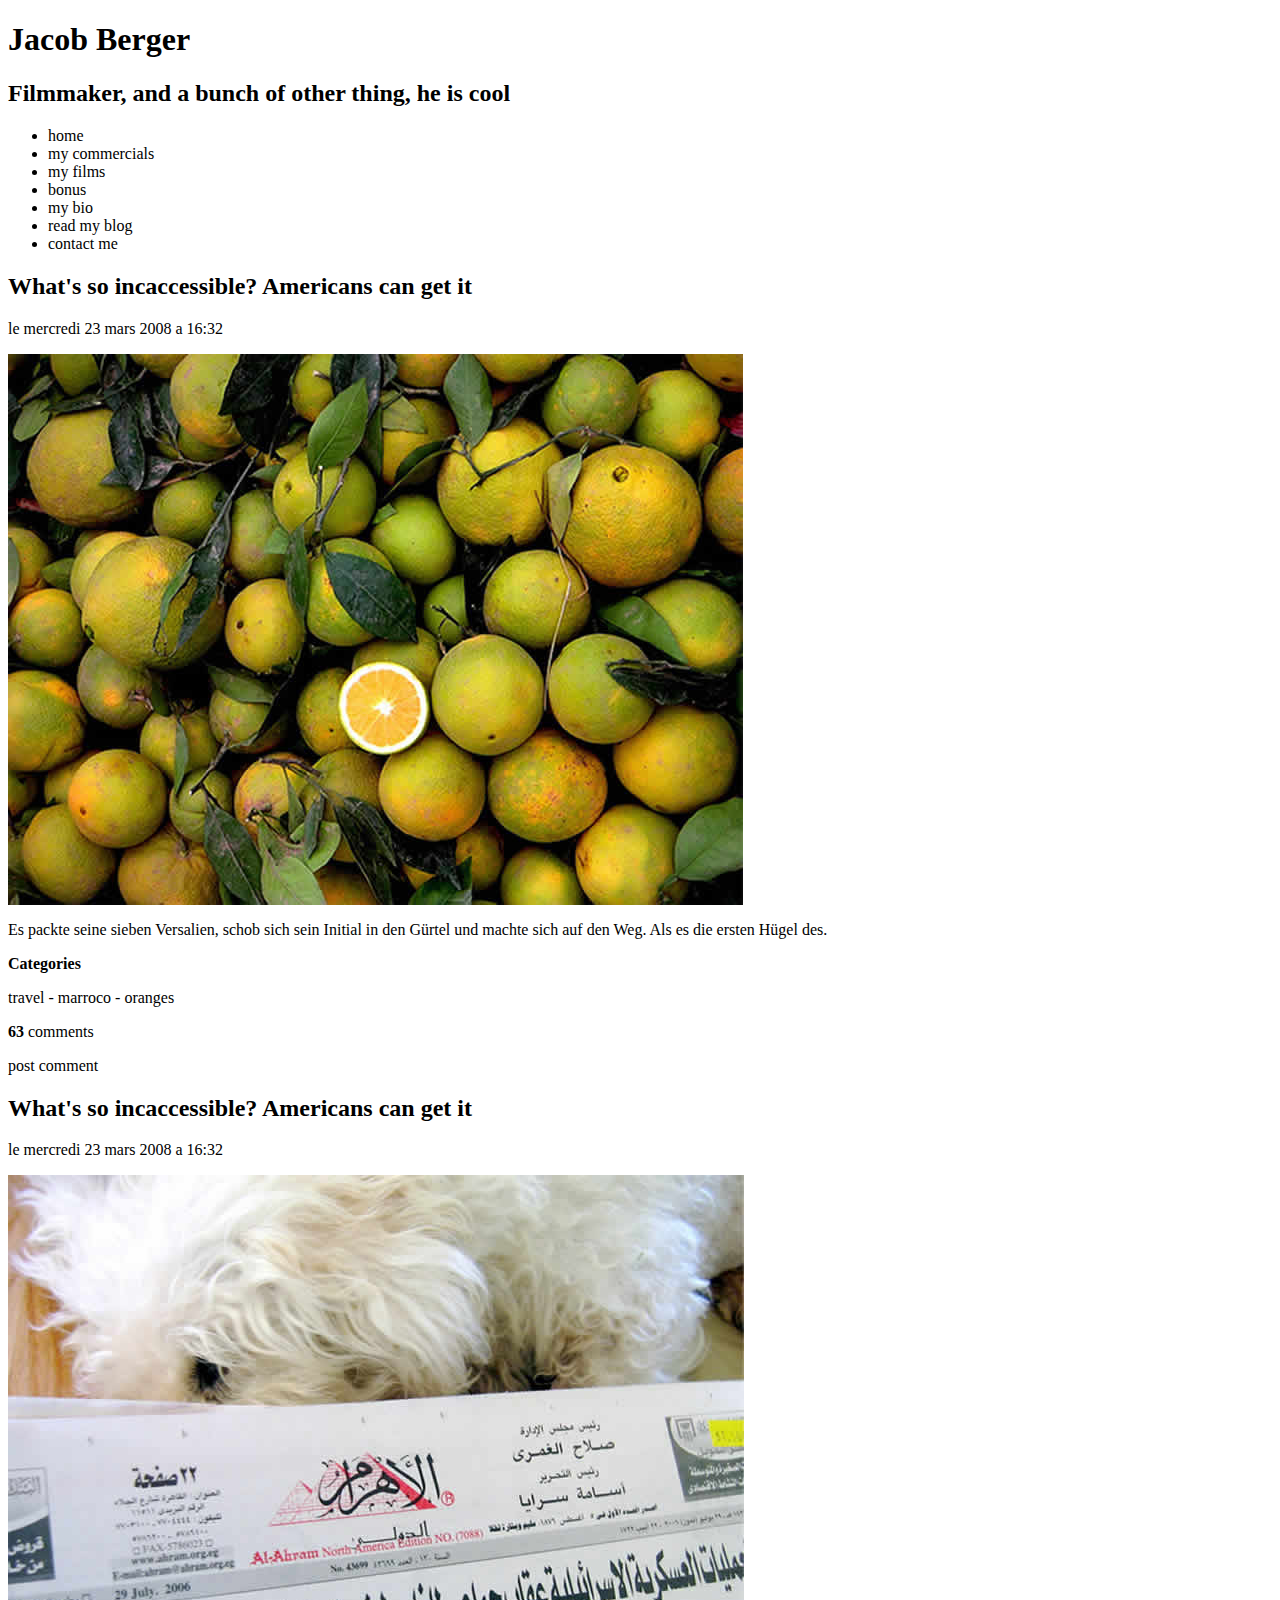
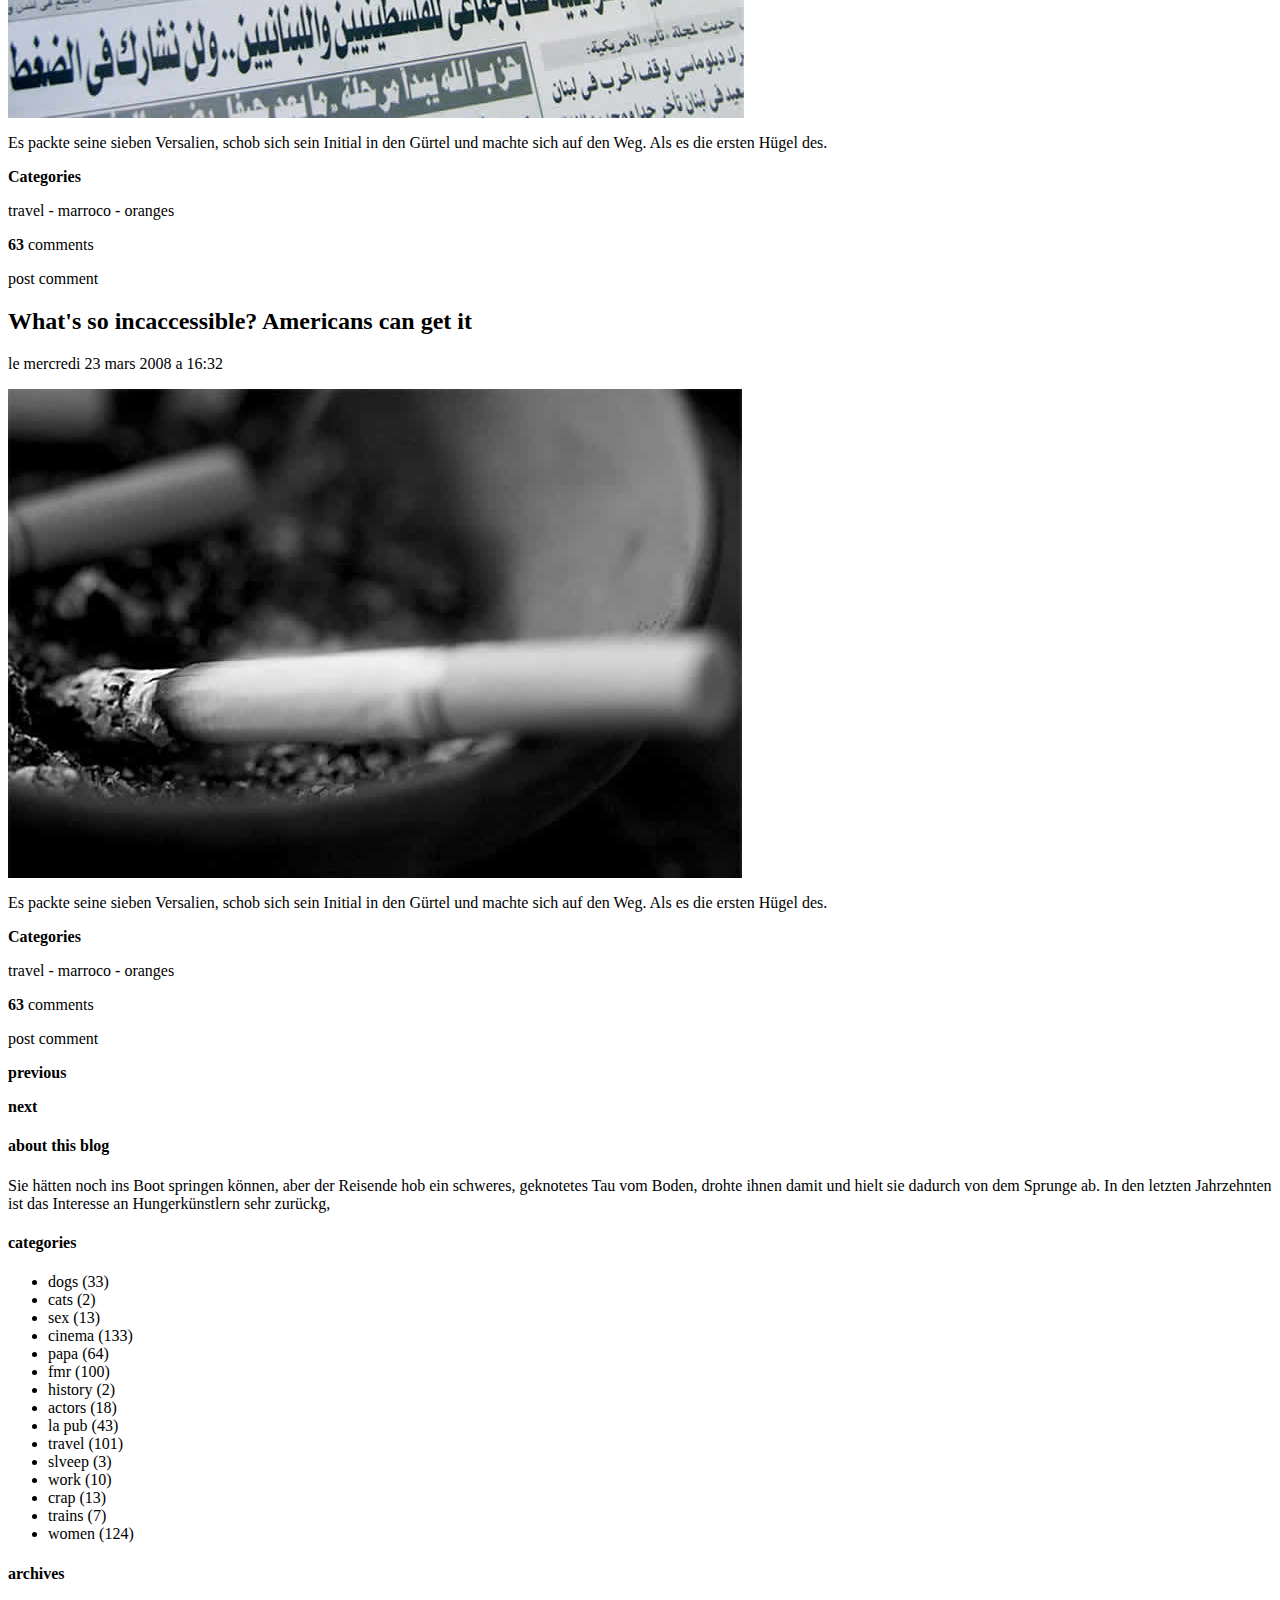
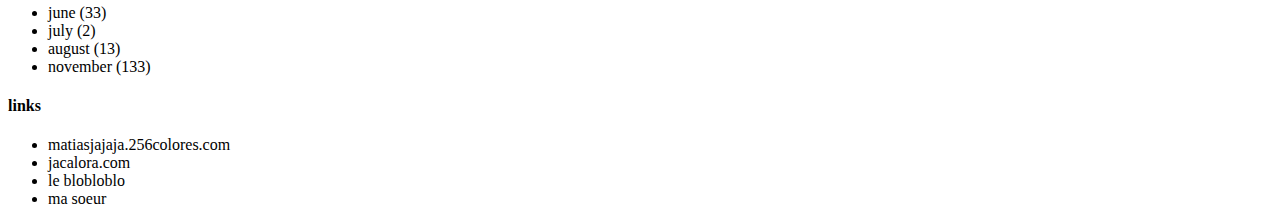
==== blog/index.html @ 0d585bee "pagina de inicio de un blog. wireframe html" ====
<!DOCTYPE html PUBLIC "-//W3C//DTD HTML 4.01 Transitional//EN"
   "http://www.w3.org/TR/html4/loose.dtd">

<html lang="en">
<head>
	<meta http-equiv="Content-Type" content="text/html; charset=utf-8">
	<title>Jacob berger, filmmaker, this is my blog</title>
	<meta name="author" content="matiasjajaja">
	<!-- Date: 2008-08-27 -->
</head>
<body>
	<!-- comienza cabezote -->
	<div id="head">
		<h1>Jacob Berger</h1>
		<h2>Filmmaker, and a bunch of other thing, he is cool</h2>
		<div id="mainMenu">
			<ul>
				<li>home</li>
				<li>my commercials</li>
				<li>my films</li>
				<li>bonus</li>
				<li>my bio</li>
				<li class="menuOn">read my blog</li>
				<li>contact me</li>
				</ul>
		</div>
		
	</div>
	<!-- termina cabazote -->
	
	
	
	<!-- comienza contenido. a dos columnas -->
	<div id="content">
		
		
		
		
		
		
		
		
		
		
		
		
		
		<!-- comienza columna izquierda -->
		<div id="leftCol">
			
			
			<!-- comienza un  post -->
			<div class="post">
				<h2>What's so incaccessible? Americans can get it</h2>
				<p class="date">le mercredi 23 mars 2008 a 16:32</p>
				<img src="images/image-post-1.jpg" alt="description of the image">
				<p class="postLead">Es packte seine sieben Versalien, schob sich sein Initial in den Gürtel und machte sich auf den Weg. Als es die ersten Hügel des.</p>
				<span class="divider"></span>
				<div class="postCategories">
					<p class="postCatergoriesTitle"><strong>Categories</strong></p>
					<p class="whatCategories">travel - marroco - oranges</p>
					</div>
					<div class="numberOfComments">
						<p class="howManyComments"><strong>63</strong> comments</p>
						<p class="postComment">post comment</p>
						</div>
						<div class="clear"></div>
			</div>
			<!-- termina un post -->
			
			<!-- comienza un  post -->
			<div class="post">
				<h2>What's so incaccessible? Americans can get it</h2>
				<p class="date">le mercredi 23 mars 2008 a 16:32</p>
				<img src="images/image-post-2.jpg" alt="description of the image">
				<p class="postLead">Es packte seine sieben Versalien, schob sich sein Initial in den Gürtel und machte sich auf den Weg. Als es die ersten Hügel des.</p>
				<span class="divider"></span>
				<div class="postCategories">
					<p class="postCatergoriesTitle"><strong>Categories</strong></p>
					<p class="whatCategories">travel - marroco - oranges</p>
					</div>
					<div class="numberOfComments">
						<p class="howManyComments"><strong>63</strong> comments</p>
						<p class="postComment">post comment</p>
						</div>
						<div class="clear"></div>
			</div>
			<!-- termina un post -->
			
			<!-- comienza un  post -->
			<div class="post">
				<h2>What's so incaccessible? Americans can get it</h2>
				<p class="date">le mercredi 23 mars 2008 a 16:32</p>
				<img src="images/image-post-3.jpg" alt="description of the image">
				<p class="postLead">Es packte seine sieben Versalien, schob sich sein Initial in den Gürtel und machte sich auf den Weg. Als es die ersten Hügel des.</p>
				<span class="divider"></span>
				<div class="postCategories">
					<p class="postCatergoriesTitle"><strong>Categories</strong></p>
					<p class="whatCategories">travel - marroco - oranges</p>
					</div>
					<div class="numberOfComments">
						<p class="howManyComments"><strong>63</strong> comments</p>
						<p class="postComment">post comment</p>
						</div>
						<div class="clear"></div>
			</div>
			<!-- termina un post -->
			
			<!-- comienza modulo navegacion lineal post de post (paginacion) -->
				<p class="olderPost"><strong>previous</strong></p>
				<p class="newerPost"><strong>next</strong></p>
			<!-- termina modulo navegacion lineal post de post (paginacion) -->
			
		</div>
		<!-- termina columna izquierda -->
		
		
		
		
		
		<!-- comienza columna derecha -->
		<div id="rightCol">
			<div class="rightContainer">
				<h4>about this blog</h4>
				<p>Sie hätten noch ins Boot springen können, aber der Reisende hob ein schweres, geknotetes Tau vom Boden, drohte ihnen damit und hielt sie dadurch von dem Sprunge ab. In den letzten Jahrzehnten ist das Interesse an Hungerkünstlern sehr zurückg,</p>
				</div>
				<div class="rightContainer">
					<h4>categories</h4>
					<ul>
						<li>dogs (33)</li>
						<li>cats (2)</li>
						<li>sex (13)</li>
						<li>cinema (133)</li>
						<li>papa (64)</li>
					   <li>fmr (100)</li>
					   <li>history (2)</li>
					   <li>actors (18)</li>
					   <li>la pub (43)</li>
					   <li>travel (101)</li>
					   <li>slveep (3)</li>
					   <li>work (10)</li>
					   <li>crap (13)</li>
					   <li>trains (7)</li>
					   <li>women (124)</li>
						</ul>
						</div>
						
						<div class="rightContainer">
							<h4>archives</h4>
							<ul>
								<li>june (33)</li>
								<li>july (2)</li>
								<li>august (13)</li>
								<li>november (133)</li>
								</ul>
							</div>
							
							<div class="rightContainer">
								<h4>links</h4>
								<ul>
									<li>matiasjajaja.256colores.com</li>
									<li>jacalora.com</li>
									<li>le blobloblo</li>
									<li>ma soeur</li>
								</div>
							
							
						
						
			
		</div>
		<!-- termina columna derecha -->
		
		
		
		
		
		
		
		
		
		
	</div>
	<!-- termina contenido -->
	<div id="foot">
		
	</div>

</body>
</html>
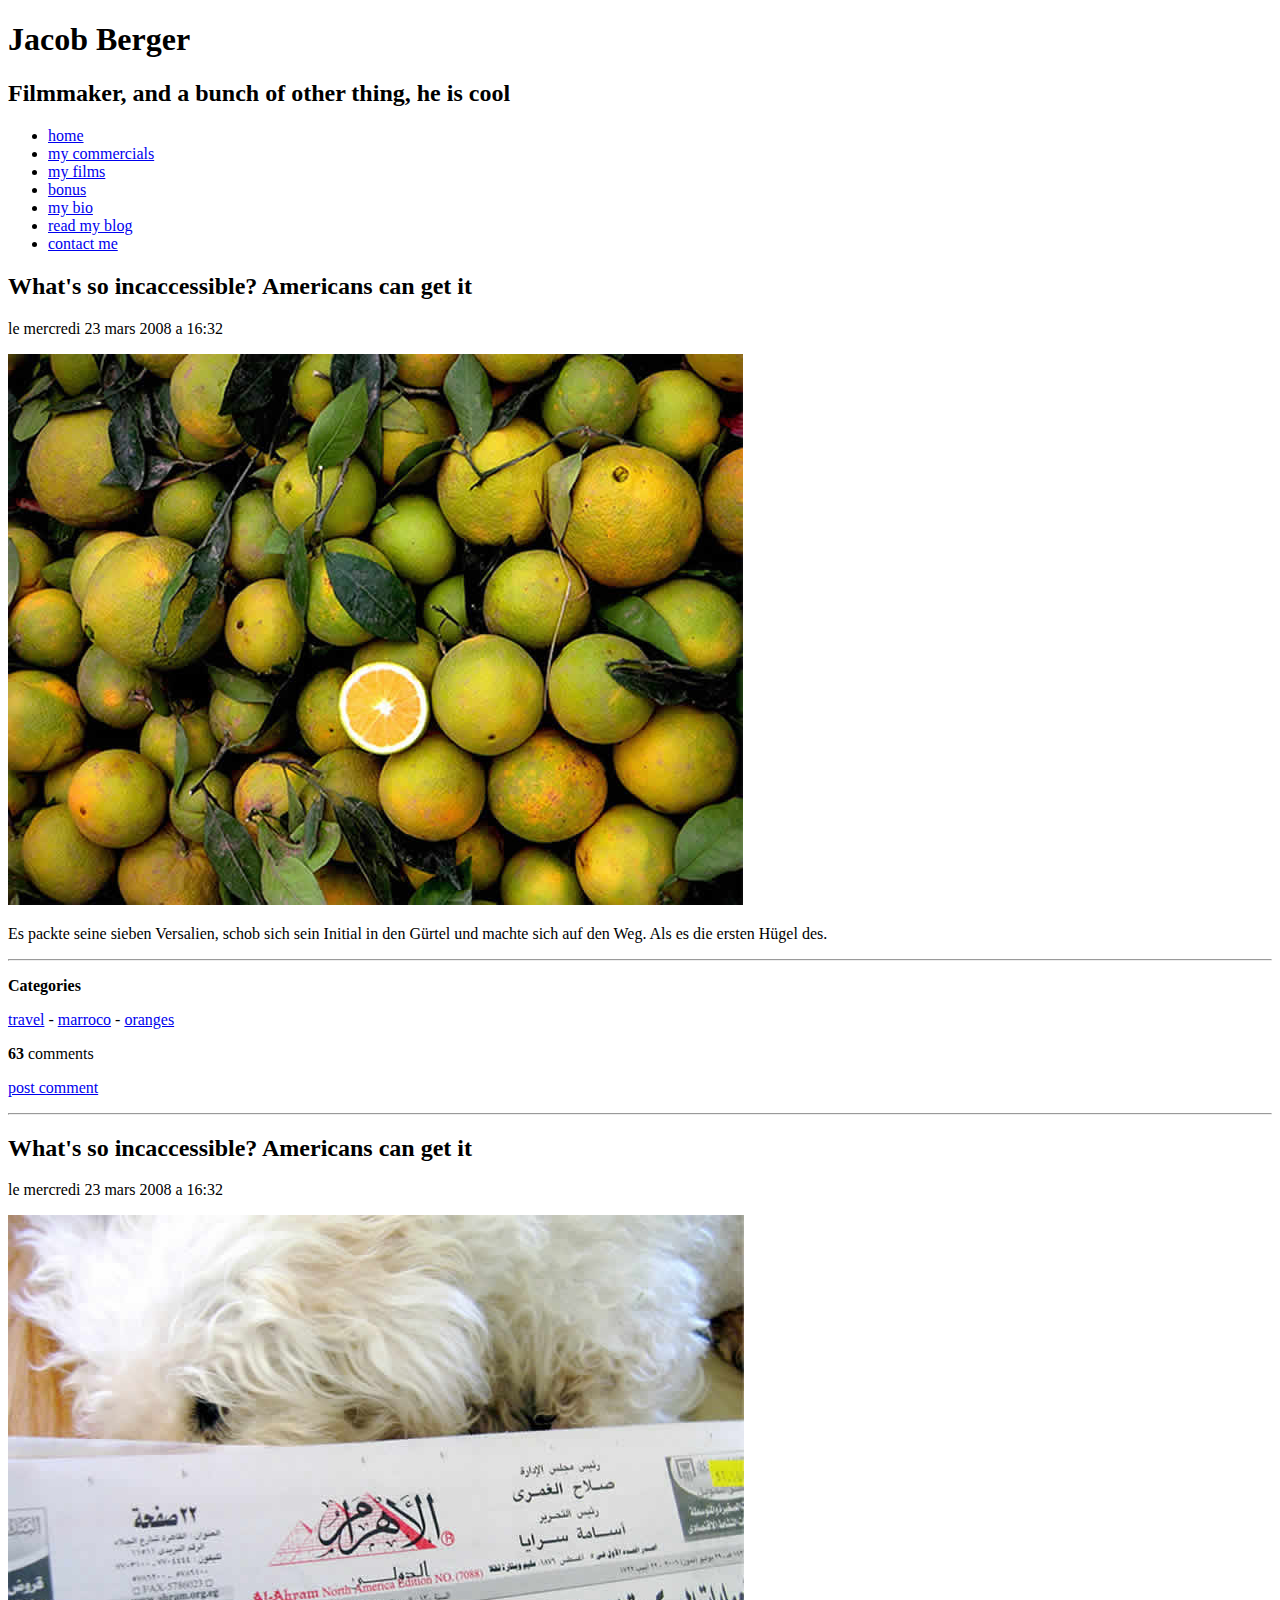
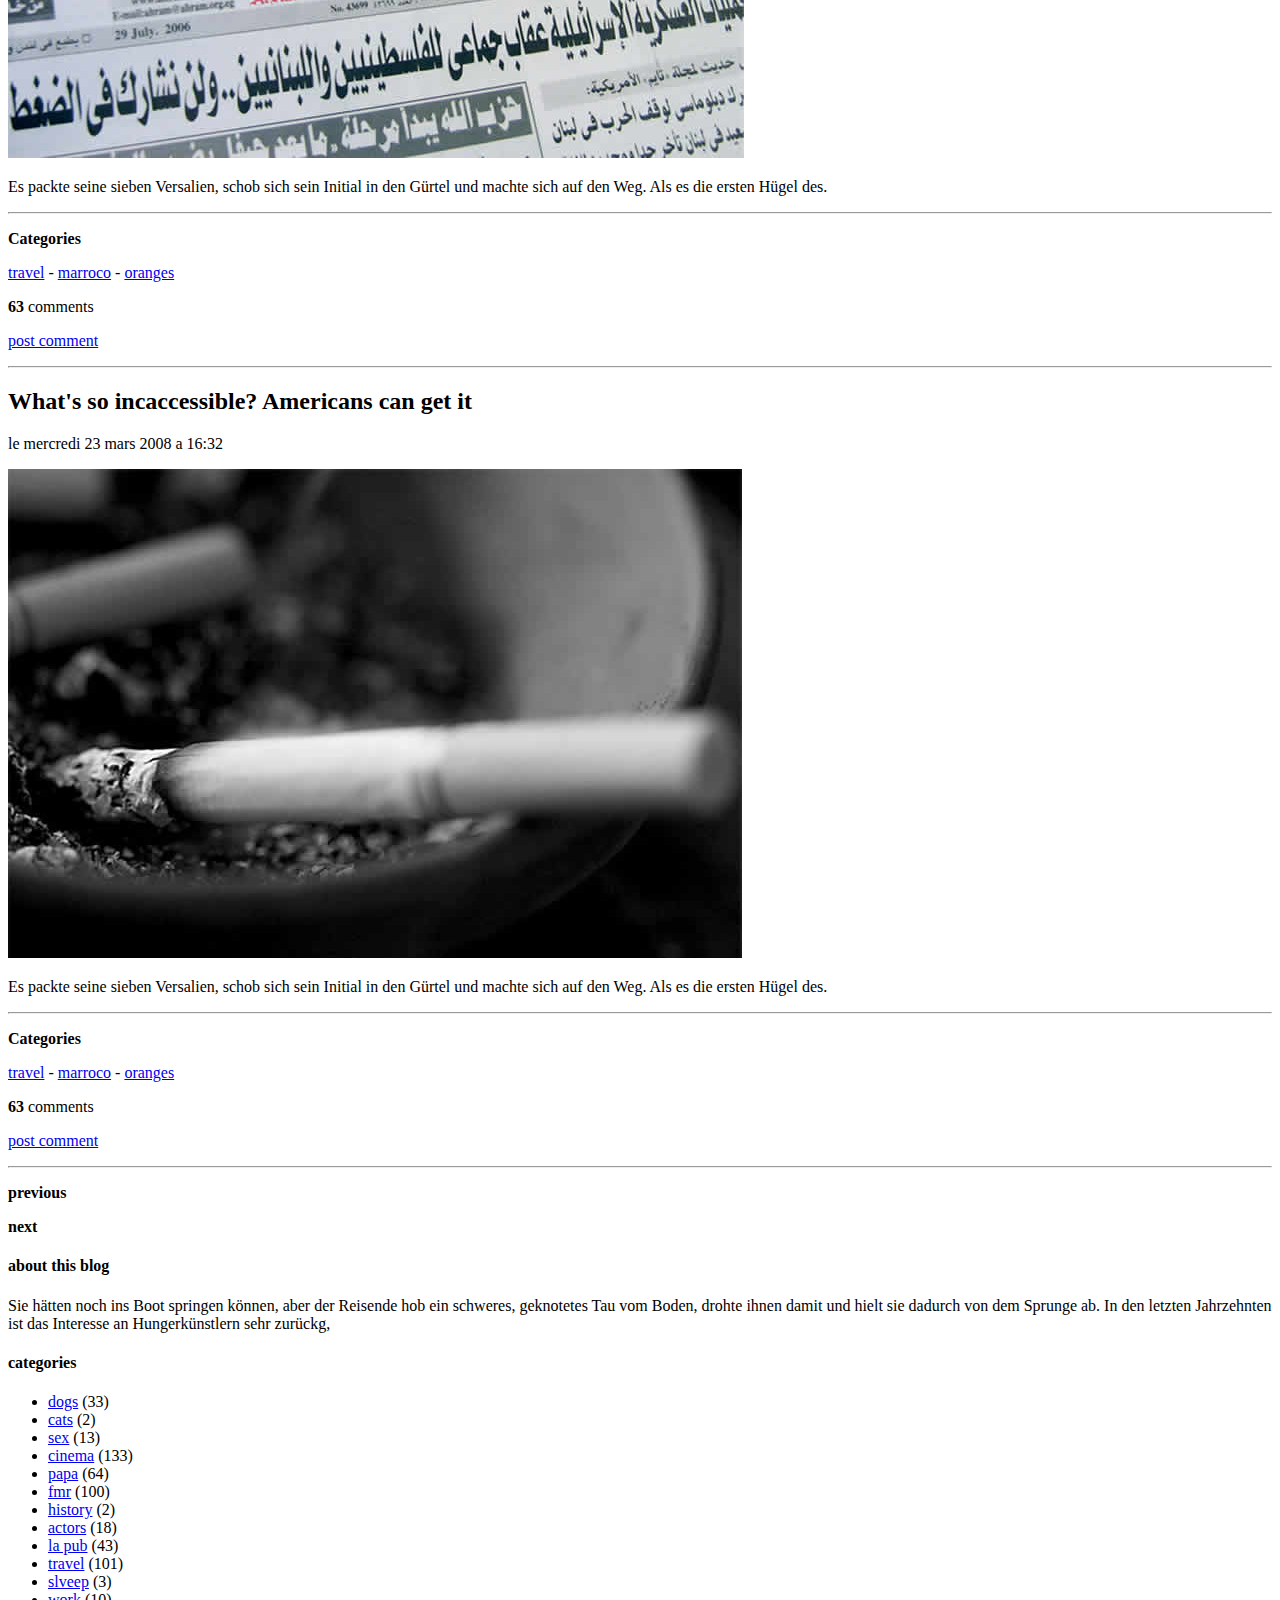
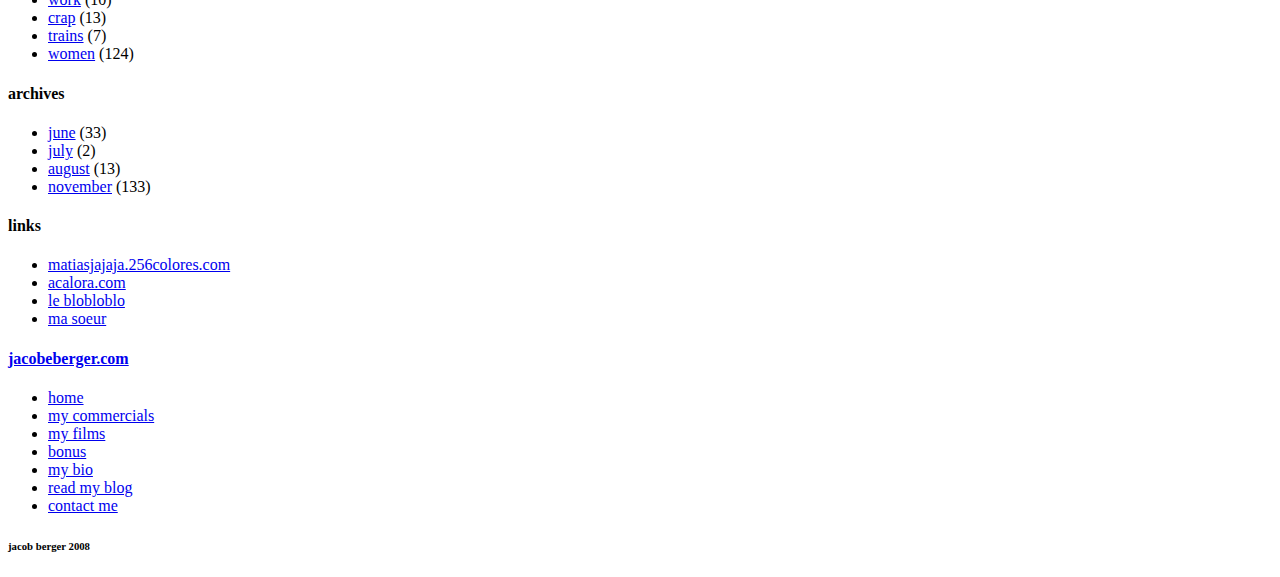
==== commit 2fe09cc7: "estructura completa para un la seccion de blogs, un post que muestra el pagina de inicio del blog y " ====
--- a/blog/index.html
+++ b/blog/index.html
@@ -1,190 +1,270 @@
-<!DOCTYPE html PUBLIC "-//W3C//DTD HTML 4.01 Transitional//EN"
-   "http://www.w3.org/TR/html4/loose.dtd">
-
+<!DOCTYPE html PUBLIC "-//W3C//DTD HTML 4.01//EN"
+"http://www.w3.org/TR/html4/strict.dtd">
 <html lang="en">
-<head>
-	<meta http-equiv="Content-Type" content="text/html; charset=utf-8">
-	<title>Jacob berger, filmmaker, this is my blog</title>
-	<meta name="author" content="matiasjajaja">
-	<!-- Date: 2008-08-27 -->
-</head>
-<body>
-	<!-- comienza cabezote -->
-	<div id="head">
-		<h1>Jacob Berger</h1>
-		<h2>Filmmaker, and a bunch of other thing, he is cool</h2>
-		<div id="mainMenu">
-			<ul>
-				<li>home</li>
-				<li>my commercials</li>
-				<li>my films</li>
-				<li>bonus</li>
-				<li>my bio</li>
-				<li class="menuOn">read my blog</li>
-				<li>contact me</li>
+	<head>
+		<meta http-equiv="Content-Type" content="text/html; charset=utf-8">
+		<title>
+			Jacob berger, filmmaker, this is my blog
+		</title>
+		<meta name="author" content="matiasjajaja"><!-- Date: 2008-08-27 -->
+	</head>
+	<body>
+		<!-- comienza cabezote -->
+		<div id="head">
+			<h1>
+				Jacob Berger
+			</h1>
+			<h2>
+				Filmmaker, and a bunch of other thing, he is cool
+			</h2>
+			<div id="mainMenu">
+				<ul>
+					<li><a href="http://some-site.com/">home</a>
+					</li>
+					<li><a href="http://some-site.com/">my commercials</a>
+					</li>
+					<li><a href="http://some-site.com/">my films</a>
+					</li>
+					<li><a href="http://some-site.com/">bonus</a>
+					</li>
+					<li><a href="http://some-site.com/">my bio</a>
+					</li>
+					<li><a class="menuOn" href="http://some-site.com/">read my blog</a>
+					</li>
+					<li><a href="http://some-site.com/">contact me</a>
+					</li>
 				</ul>
-		</div>
-		
-	</div>
-	<!-- termina cabazote -->
-	
-	
-	
-	<!-- comienza contenido. a dos columnas -->
-	<div id="content">
-		
-		
-		
-		
-		
-		
-		
-		
-		
-		
-		
-		
-		
-		<!-- comienza columna izquierda -->
-		<div id="leftCol">
-			
-			
-			<!-- comienza un  post -->
-			<div class="post">
-				<h2>What's so incaccessible? Americans can get it</h2>
-				<p class="date">le mercredi 23 mars 2008 a 16:32</p>
-				<img src="images/image-post-1.jpg" alt="description of the image">
-				<p class="postLead">Es packte seine sieben Versalien, schob sich sein Initial in den Gürtel und machte sich auf den Weg. Als es die ersten Hügel des.</p>
-				<span class="divider"></span>
-				<div class="postCategories">
-					<p class="postCatergoriesTitle"><strong>Categories</strong></p>
-					<p class="whatCategories">travel - marroco - oranges</p>
-					</div>
-					<div class="numberOfComments">
-						<p class="howManyComments"><strong>63</strong> comments</p>
-						<p class="postComment">post comment</p>
+			</div>
+		</div><!-- termina cabazote -->
+		<!-- comienza contenido a dos columnas -->
+		<div id="content">
+			<!-- comienza columna izquierda -->
+			<div id="leftCol">
+				<!-- comienza un  post -->
+				<div class="post">
+					<h2>
+						What's so incaccessible? Americans can get it
+					</h2>
+					<p class="date">
+						le mercredi 23 mars 2008 a 16:32
+					</p><img class="image" src="images/image-post-1.jpg" alt="description of the image">
+					<p class="postLead">
+						Es packte seine sieben Versalien, schob sich sein Initial in den Gürtel und machte sich auf den Weg. Als es die ersten Hügel des.
+					</p>
+					<hr>
+					<div class="postCategories">
+					
+					<!-- comienza estadisticas del post -->
+						<div class="postCategories">
+							<p class="postCatergoriesTitle">
+								<strong>Categories</strong>
+							</p>
+							<p class="whatCategories">
+								<a href="http://some-site.com/">travel</a> - <a href="http://some-site.com/">marroco</a> - <a href="http://some-site.com/">oranges</a>
+							</p>
+						</div>
+						<div class="numberOfComments">
+							<p class="howManyComments">
+								<strong>63</strong> comments
+							</p>
+							<p class="postComment">
+								<a href="http://some-site.com/">post comment</a>
+							</p>
 						</div>
 						<div class="clear"></div>
+					</div>
+					<!-- termina estadisticas del post -->
+					<hr>
+					
+					<!-- termina un post -->
+				<!-- comienza un  post -->
+				<div class="post">
+					<h2>
+						What's so incaccessible? Americans can get it
+					</h2>
+					<p class="date">
+						le mercredi 23 mars 2008 a 16:32
+					</p><img class="image" src="images/image-post-2.jpg" alt="description of the image">
+					<p class="postLead">
+						Es packte seine sieben Versalien, schob sich sein Initial in den Gürtel und machte sich auf den Weg. Als es die ersten Hügel des.
+					</p>
+					<hr>
+					
+					<!-- comienza estadisticas del post -->
+					<div class="postCategories">
+						<p class="postCatergoriesTitle">
+							<strong>Categories</strong>
+						</p>
+						<p class="whatCategories">
+							<a href="http://some-site.com/">travel</a> - <a href="http://some-site.com/">marroco</a> - <a href="http://some-site.com/">oranges</a>
+						</p>
+					</div>
+					<div class="numberOfComments">
+						<p class="howManyComments">
+							<strong>63</strong> comments
+						</p>
+						<p class="postComment">
+							<a href="http://some-site.com/">post comment</a>
+						</p>
+					</div>
+					<div class="clear"></div>
+				</div>
+				<!-- termina estadisticas del post -->
+					<hr>
+					
+					
+					<!-- termina un post -->
+				<!-- comienza un  post -->
+				<div class="post">
+					<h2>
+						What's so incaccessible? Americans can get it
+					</h2>
+					<p class="date">
+						le mercredi 23 mars 2008 a 16:32
+					</p><img class="image" src="images/image-post-3.jpg" alt="description of the image">
+					<p class="postLead">
+						Es packte seine sieben Versalien, schob sich sein Initial in den Gürtel und machte sich auf den Weg. Als es die ersten Hügel des.
+					</p>
+					<hr>
+					<!-- comienza estadisticas del post -->
+					<div class="postCategories">
+						<p class="postCatergoriesTitle">
+							<strong>Categories</strong>
+						</p>
+						<p class="whatCategories">
+							<a href="http://some-site.com/">travel</a> - <a href="http://some-site.com/">marroco</a> - <a href="http://some-site.com/">oranges</a>
+						</p>
+					</div>
+					<div class="numberOfComments">
+						<p class="howManyComments">
+							<strong>63</strong> comments
+						</p>
+						<p class="postComment">
+							<a href="http://some-site.com/">post comment</a>
+						</p>
+					</div>
+					<div class="clear"></div>
+				</div>
+				<!-- termina estadisticas del post -->
+				<hr>
+				
+				
+				<!-- termina un post -->
+				<!-- comienza modulo navegacion lineal post de post (paginacion) -->
+				<p class="olderPost">
+					<strong>previous</strong>
+				</p>
+				<p class="newerPost">
+					<strong>next</strong>
+				</p><!-- termina modulo navegacion lineal post de post (paginacion) -->
+			</div><!-- termina columna izquierda -->
+			<!-- comienza columna derecha -->
+			<div id="rightCol">
+				<div class="rightContainer">
+					<h4>
+						about this blog
+					</h4>
+					<p>
+						Sie hätten noch ins Boot springen können, aber der Reisende hob ein schweres, geknotetes Tau vom Boden, drohte ihnen damit und hielt sie dadurch von dem Sprunge ab. In den letzten Jahrzehnten ist das Interesse an Hungerkünstlern sehr zurückg,
+					</p>
+				</div>
+				<div class="rightContainer">
+					<h4>
+						categories
+					</h4>
+					<ul>
+						<li><a href="http://some-site.com/">dogs</a> (33)
+						</li>
+						<li><a href="http://some-site.com/">cats</a> (2)
+						</li>
+						<li><a href="http://some-site.com/">sex</a> (13)
+						</li>
+						<li><a href="http://some-site.com/">cinema</a> (133)
+						</li>
+						<li><a href="http://some-site.com/">papa</a> (64)
+						</li>
+						<li><a href="http://some-site.com/">fmr</a> (100)
+						</li>
+						<li><a href="http://some-site.com/">history</a> (2)
+						</li>
+						<li><a href="http://some-site.com/">actors</a> (18)
+						</li>
+						<li><a href="http://some-site.com/">la pub</a> (43)
+						</li>
+						<li><a href="http://some-site.com/">travel</a> (101)
+						</li>
+						<li><a href="http://some-site.com/">slveep</a> (3)
+						</li>
+						<li><a href="http://some-site.com/">work</a> (10)
+						</li>
+						<li><a href="http://some-site.com/">crap</a> (13)
+						</li>
+						<li><a href="http://some-site.com/">trains</a> (7)
+						</li>
+						<li><a href="http://some-site.com/">women</a> (124)
+						</li>
+					</ul>
+				</div>
+				<div class="rightContainer">
+					<h4>
+						archives
+					</h4>
+					<ul>
+						<li><a href="http://some-site.com/">june</a> (33)
+						</li>
+						<li><a href="http://some-site.com/">july</a> (2)
+						</li>
+						<li><a href="http://some-site.com/">august</a> (13)
+						</li>
+						<li><a href="http://some-site.com/">november</a> (133)
+						</li>
+					</ul>
+				</div>
+				<div class="rightContainer">
+					<h4>
+						links
+					</h4>
+					<ul>
+						<li><a href="http://some-site.com/">matiasjajaja.256colores.com</a>
+						</li>
+						<li><a href="http://some-site.com/">acalora.com</a>
+						</li>
+						<li><a href="http://some-site.com/">le blobloblo</a>
+						</li>
+						<li><a href="http://some-site.com/">ma soeur</a>
+						</li>
+					</ul>
+				</div>
+			</div><!-- termina columna derecha -->
+		</div><!-- termina contenido -->
+		<!-- termina contenido a dos columnas -->
+		<!-- comienza pie de pagina -->
+		<div id="foot">
+			<h4>
+				<a href="http://some-site.com/">jacobeberger.com</a>
+			</h4>
+			<div id="footMenu">
+				<ul>
+					<li><a href="http://some-site.com/">home</a>
+					</li>
+					<li><a href="http://some-site.com/">my commercials</a>
+					</li>
+					<li><a href="http://some-site.com/">my films</a>
+					</li>
+					<li><a href="http://some-site.com/">bonus</a>
+					</li>
+					<li><a href="http://some-site.com/">my bio</a>
+					</li>
+					<li class="menuOn"><a href="http://some-site.com/">read my blog</a>
+					</li>
+					<li><a href="http://some-site.com/">contact me</a>
+					</li>
+				</ul>
 			</div>
-			<!-- termina un post -->
-			
-			<!-- comienza un  post -->
-			<div class="post">
-				<h2>What's so incaccessible? Americans can get it</h2>
-				<p class="date">le mercredi 23 mars 2008 a 16:32</p>
-				<img src="images/image-post-2.jpg" alt="description of the image">
-				<p class="postLead">Es packte seine sieben Versalien, schob sich sein Initial in den Gürtel und machte sich auf den Weg. Als es die ersten Hügel des.</p>
-				<span class="divider"></span>
-				<div class="postCategories">
-					<p class="postCatergoriesTitle"><strong>Categories</strong></p>
-					<p class="whatCategories">travel - marroco - oranges</p>
-					</div>
-					<div class="numberOfComments">
-						<p class="howManyComments"><strong>63</strong> comments</p>
-						<p class="postComment">post comment</p>
-						</div>
-						<div class="clear"></div>
-			</div>
-			<!-- termina un post -->
-			
-			<!-- comienza un  post -->
-			<div class="post">
-				<h2>What's so incaccessible? Americans can get it</h2>
-				<p class="date">le mercredi 23 mars 2008 a 16:32</p>
-				<img src="images/image-post-3.jpg" alt="description of the image">
-				<p class="postLead">Es packte seine sieben Versalien, schob sich sein Initial in den Gürtel und machte sich auf den Weg. Als es die ersten Hügel des.</p>
-				<span class="divider"></span>
-				<div class="postCategories">
-					<p class="postCatergoriesTitle"><strong>Categories</strong></p>
-					<p class="whatCategories">travel - marroco - oranges</p>
-					</div>
-					<div class="numberOfComments">
-						<p class="howManyComments"><strong>63</strong> comments</p>
-						<p class="postComment">post comment</p>
-						</div>
-						<div class="clear"></div>
-			</div>
-			<!-- termina un post -->
-			
-			<!-- comienza modulo navegacion lineal post de post (paginacion) -->
-				<p class="olderPost"><strong>previous</strong></p>
-				<p class="newerPost"><strong>next</strong></p>
-			<!-- termina modulo navegacion lineal post de post (paginacion) -->
-			
+			<h6>
+				jacob berger 2008
+			</h6>
 		</div>
-		<!-- termina columna izquierda -->
-		
-		
-		
-		
-		
-		<!-- comienza columna derecha -->
-		<div id="rightCol">
-			<div class="rightContainer">
-				<h4>about this blog</h4>
-				<p>Sie hätten noch ins Boot springen können, aber der Reisende hob ein schweres, geknotetes Tau vom Boden, drohte ihnen damit und hielt sie dadurch von dem Sprunge ab. In den letzten Jahrzehnten ist das Interesse an Hungerkünstlern sehr zurückg,</p>
-				</div>
-				<div class="rightContainer">
-					<h4>categories</h4>
-					<ul>
-						<li>dogs (33)</li>
-						<li>cats (2)</li>
-						<li>sex (13)</li>
-						<li>cinema (133)</li>
-						<li>papa (64)</li>
-					   <li>fmr (100)</li>
-					   <li>history (2)</li>
-					   <li>actors (18)</li>
-					   <li>la pub (43)</li>
-					   <li>travel (101)</li>
-					   <li>slveep (3)</li>
-					   <li>work (10)</li>
-					   <li>crap (13)</li>
-					   <li>trains (7)</li>
-					   <li>women (124)</li>
-						</ul>
-						</div>
-						
-						<div class="rightContainer">
-							<h4>archives</h4>
-							<ul>
-								<li>june (33)</li>
-								<li>july (2)</li>
-								<li>august (13)</li>
-								<li>november (133)</li>
-								</ul>
-							</div>
-							
-							<div class="rightContainer">
-								<h4>links</h4>
-								<ul>
-									<li>matiasjajaja.256colores.com</li>
-									<li>jacalora.com</li>
-									<li>le blobloblo</li>
-									<li>ma soeur</li>
-								</div>
-							
-							
-						
-						
-			
-		</div>
-		<!-- termina columna derecha -->
-		
-		
-		
-		
-		
-		
-		
-		
-		
-		
-	</div>
-	<!-- termina contenido -->
-	<div id="foot">
-		
-	</div>
-
-</body>
+		<!-- termina pie de pagina -->
+	</body>
 </html>
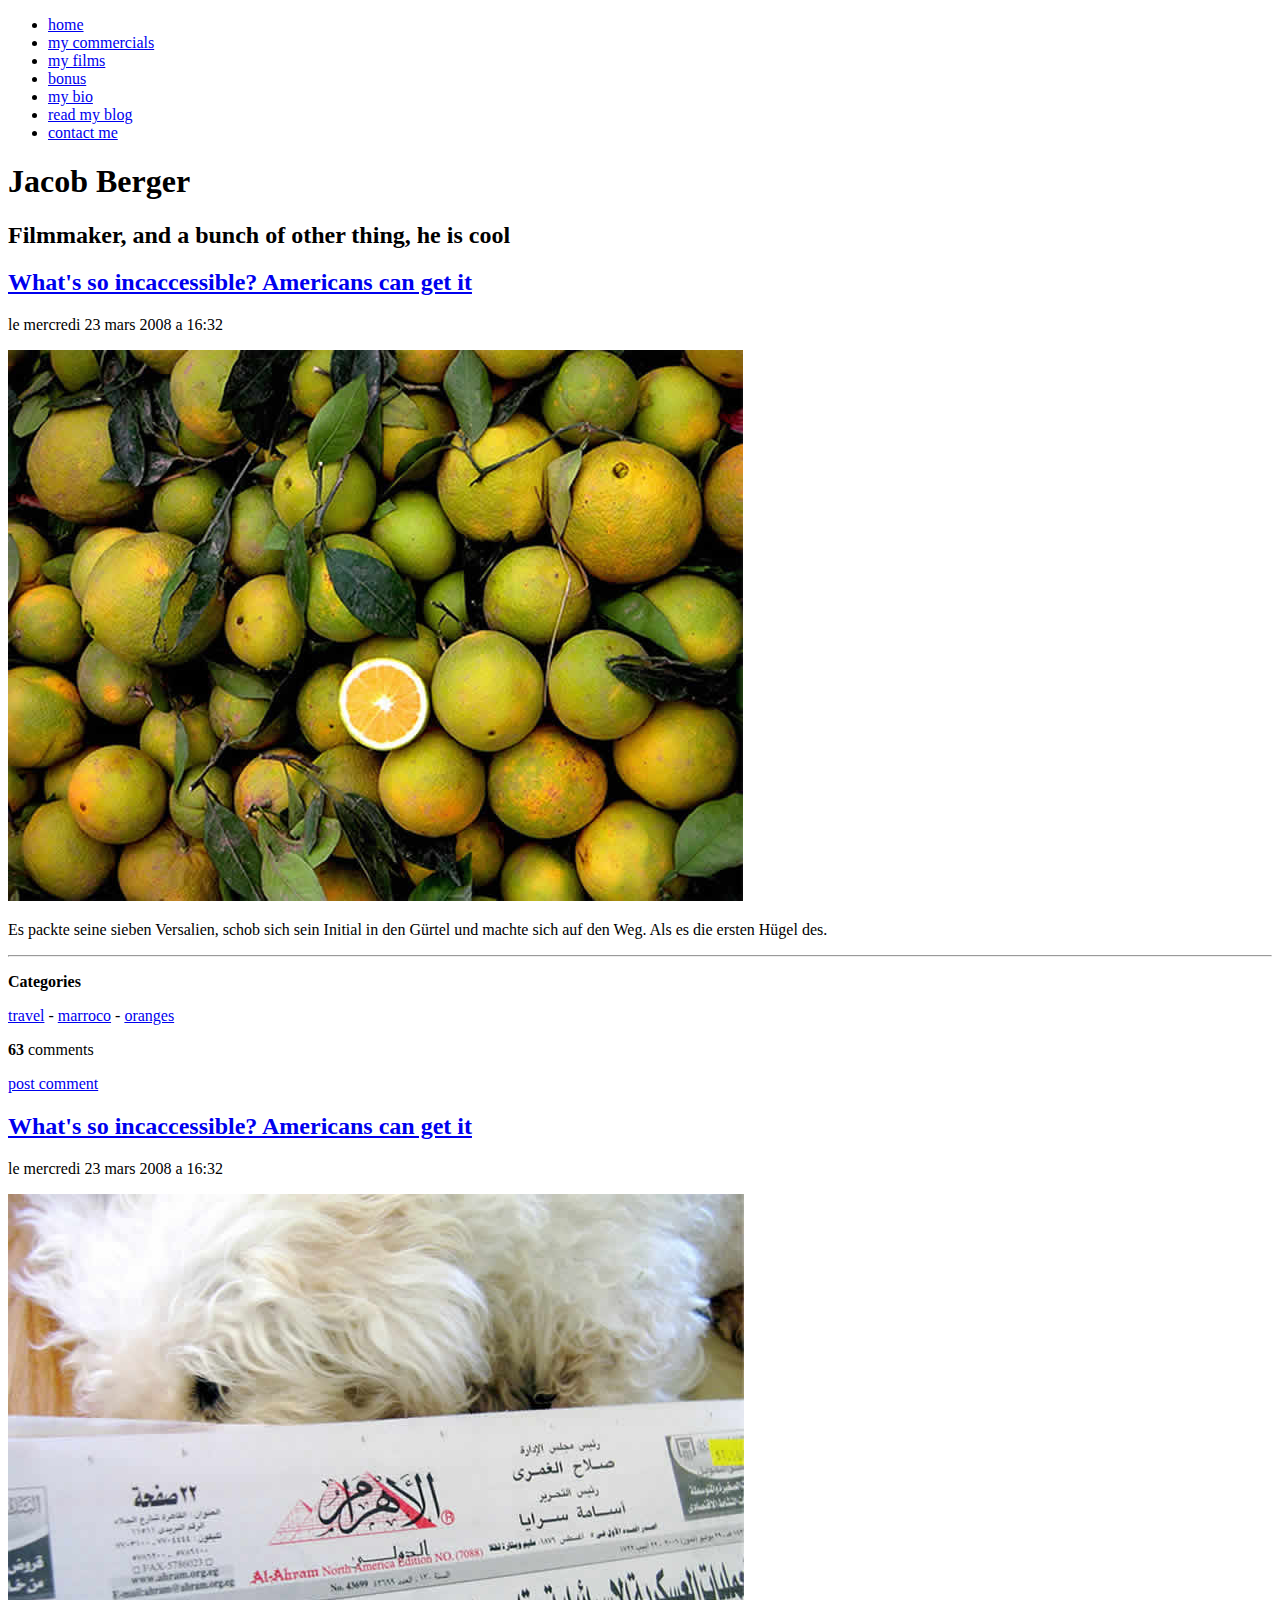
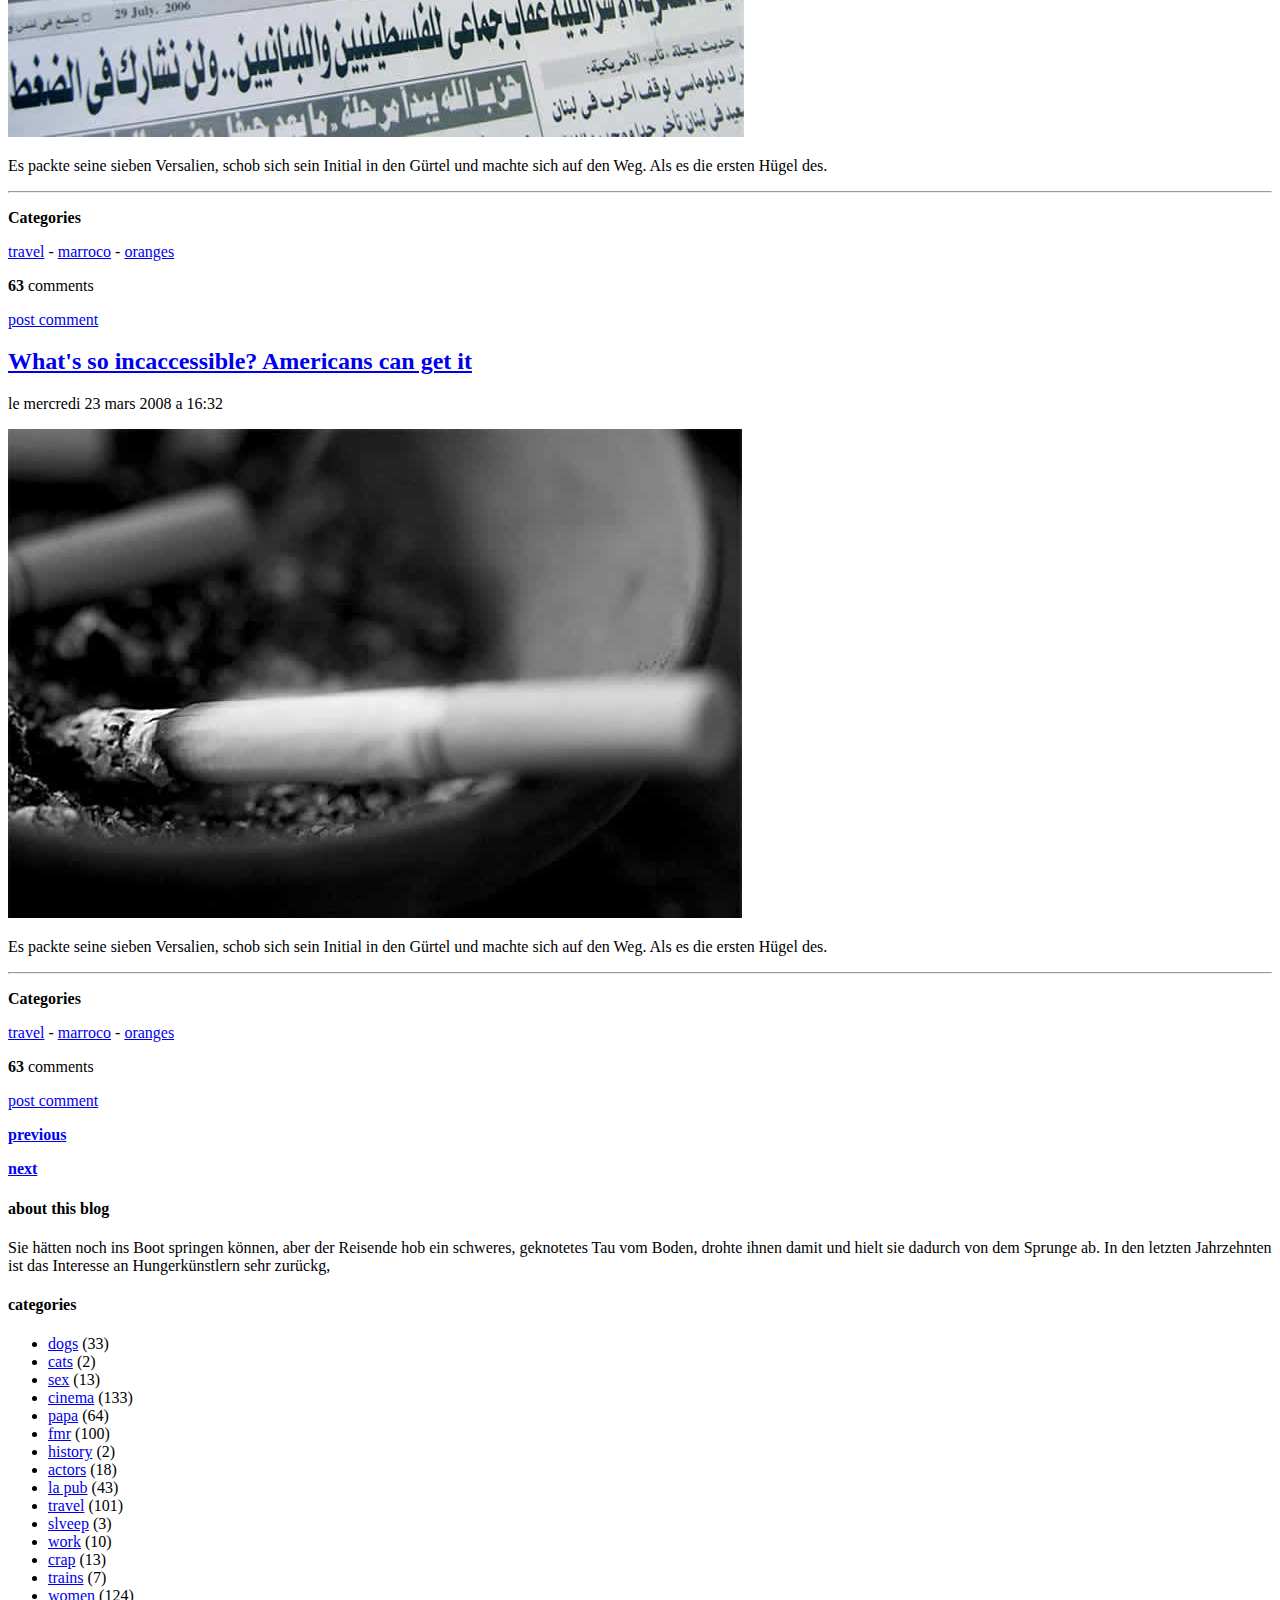
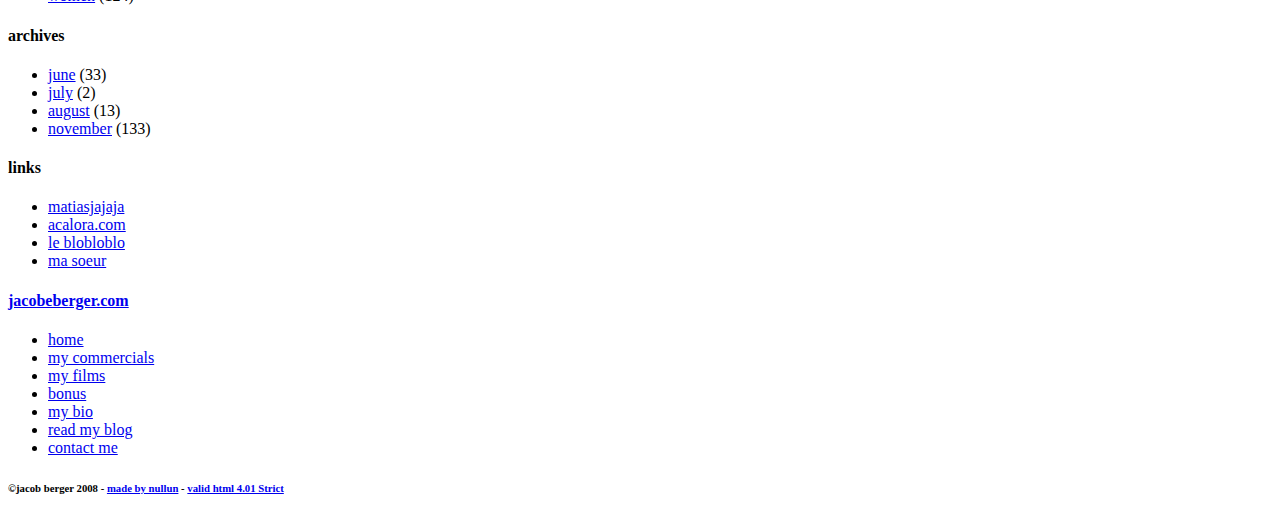
==== commit ae3705db: "pagina de incio de blog con css. look and feel para esta pagina esta completa. Se hicieron algunos c" ====
--- a/blog/index.html
+++ b/blog/index.html
@@ -7,34 +7,43 @@
 			Jacob berger, filmmaker, this is my blog
 		</title>
 		<meta name="author" content="matiasjajaja"><!-- Date: 2008-08-27 -->
+		<link rel="stylesheet" href="css/reset.css" type="text/css" media="screen" charset="utf-8">
+		<link rel="stylesheet" href="css/text.css" type="text/css" media="screen" charset="utf-8">
+		<link rel="stylesheet" href="css/blog.css" type="text/css" media="screen" charset="utf-8">
+		<link rel="stylesheet" href="css/menuprincipal.css" type="text/css" media="screen" title="no title" charset="utf-8">
 	</head>
 	<body>
 		<!-- comienza cabezote -->
 		<div id="head">
+			<ul id="mainMenu">
+				<li id="memuHome">
+					<a href="http://some-site.com/" title="home">home</a>
+				</li>
+				<li id="menuCommercials">
+					<a href="http://some-site.com/" title="my commercials">my commercials</a>
+				</li>
+				<li id="menuFilms">
+					<a href="http://some-site.com/" title="my films">my films</a>
+				</li>
+				<li id="menuBonus">
+					<a href="http://some-site.com/" title="bonus">bonus</a>
+				</li>
+				<li id="menuBio">
+					<a href="http://some-site.com/" title="my bio">my bio</a>
+				</li>
+				<li id="menuBlogs">
+					<a class="menuOn" href="http://some-site.com/" title="read my blog">read my blog</a>
+				</li>
+				<li id="menuContact">
+					<a href="http://some-site.com/" title="contact me">contact me</a>
+				</li>
+			</ul>
 			<h1>
 				Jacob Berger
 			</h1>
 			<h2>
 				Filmmaker, and a bunch of other thing, he is cool
 			</h2>
-			<div id="mainMenu">
-				<ul>
-					<li><a href="http://some-site.com/">home</a>
-					</li>
-					<li><a href="http://some-site.com/">my commercials</a>
-					</li>
-					<li><a href="http://some-site.com/">my films</a>
-					</li>
-					<li><a href="http://some-site.com/">bonus</a>
-					</li>
-					<li><a href="http://some-site.com/">my bio</a>
-					</li>
-					<li><a class="menuOn" href="http://some-site.com/">read my blog</a>
-					</li>
-					<li><a href="http://some-site.com/">contact me</a>
-					</li>
-				</ul>
-			</div>
 		</div><!-- termina cabazote -->
 		<!-- comienza contenido a dos columnas -->
 		<div id="content">
@@ -43,7 +52,7 @@
 				<!-- comienza un  post -->
 				<div class="post">
 					<h2>
-						What's so incaccessible? Americans can get it
+						<a href="http://some-site.com/">What's so incaccessible? Americans can get it</a>
 					</h2>
 					<p class="date">
 						le mercredi 23 mars 2008 a 16:32
@@ -52,35 +61,30 @@
 						Es packte seine sieben Versalien, schob sich sein Initial in den Gürtel und machte sich auf den Weg. Als es die ersten Hügel des.
 					</p>
 					<hr>
+					<!-- comienza estadisticas del post -->
 					<div class="postCategories">
-					
-					<!-- comienza estadisticas del post -->
-						<div class="postCategories">
-							<p class="postCatergoriesTitle">
-								<strong>Categories</strong>
-							</p>
-							<p class="whatCategories">
-								<a href="http://some-site.com/">travel</a> - <a href="http://some-site.com/">marroco</a> - <a href="http://some-site.com/">oranges</a>
-							</p>
-						</div>
-						<div class="numberOfComments">
-							<p class="howManyComments">
-								<strong>63</strong> comments
-							</p>
-							<p class="postComment">
-								<a href="http://some-site.com/">post comment</a>
-							</p>
-						</div>
-						<div class="clear"></div>
-					</div>
-					<!-- termina estadisticas del post -->
-					<hr>
-					
-					<!-- termina un post -->
+						<p class="postCatergoriesTitle">
+							<strong>Categories</strong>
+						</p>
+						<p class="whatCategories">
+							<a href="http://some-site.com/">travel</a> - <a href="http://some-site.com/">marroco</a> - <a href="http://some-site.com/">oranges</a>
+						</p>
+					</div>
+					<div class="numberOfComments">
+						<p class="howManyComments">
+							<strong>63</strong> comments
+						</p>
+						<p class="postComment">
+							<a href="http://some-site.com/">post comment</a>
+						</p>
+					</div>
+					<div class="clear"></div>
+				</div><!-- termina estadisticas del post -->
+				<!-- termina un post -->
 				<!-- comienza un  post -->
 				<div class="post">
 					<h2>
-						What's so incaccessible? Americans can get it
+						<a href="http://some-site.com/">What's so incaccessible? Americans can get it</a>
 					</h2>
 					<p class="date">
 						le mercredi 23 mars 2008 a 16:32
@@ -89,7 +93,6 @@
 						Es packte seine sieben Versalien, schob sich sein Initial in den Gürtel und machte sich auf den Weg. Als es die ersten Hügel des.
 					</p>
 					<hr>
-					
 					<!-- comienza estadisticas del post -->
 					<div class="postCategories">
 						<p class="postCatergoriesTitle">
@@ -108,16 +111,12 @@
 						</p>
 					</div>
 					<div class="clear"></div>
-				</div>
-				<!-- termina estadisticas del post -->
-					<hr>
-					
-					
-					<!-- termina un post -->
+				</div><!-- termina estadisticas del post -->
+				<!-- termina un post -->
 				<!-- comienza un  post -->
 				<div class="post">
 					<h2>
-						What's so incaccessible? Americans can get it
+						<a href="http://some-site.com/">What's so incaccessible? Americans can get it</a>
 					</h2>
 					<p class="date">
 						le mercredi 23 mars 2008 a 16:32
@@ -144,19 +143,18 @@
 						</p>
 					</div>
 					<div class="clear"></div>
-				</div>
-				<!-- termina estadisticas del post -->
-				<hr>
-				
-				
+				</div><!-- termina estadisticas del post -->
 				<!-- termina un post -->
 				<!-- comienza modulo navegacion lineal post de post (paginacion) -->
-				<p class="olderPost">
-					<strong>previous</strong>
-				</p>
-				<p class="newerPost">
-					<strong>next</strong>
-				</p><!-- termina modulo navegacion lineal post de post (paginacion) -->
+				<div id="navTime">
+					<p class="olderPost">
+						<strong><a href="http://some-site.com/">previous</a></strong>
+					</p>
+					<p class="&lt;p&gt; newerPost &lt;/p&gt;">
+						<strong><a href="http://some-site.com/">next</a></strong>
+					</p>
+					<div class="clear"></div>
+				</div><!-- termina modulo navegacion lineal post de post (paginacion) -->
 			</div><!-- termina columna izquierda -->
 			<!-- comienza columna derecha -->
 			<div id="rightCol">
@@ -173,35 +171,50 @@
 						categories
 					</h4>
 					<ul>
-						<li><a href="http://some-site.com/">dogs</a> (33)
-						</li>
-						<li><a href="http://some-site.com/">cats</a> (2)
-						</li>
-						<li><a href="http://some-site.com/">sex</a> (13)
-						</li>
-						<li><a href="http://some-site.com/">cinema</a> (133)
-						</li>
-						<li><a href="http://some-site.com/">papa</a> (64)
-						</li>
-						<li><a href="http://some-site.com/">fmr</a> (100)
-						</li>
-						<li><a href="http://some-site.com/">history</a> (2)
-						</li>
-						<li><a href="http://some-site.com/">actors</a> (18)
-						</li>
-						<li><a href="http://some-site.com/">la pub</a> (43)
-						</li>
-						<li><a href="http://some-site.com/">travel</a> (101)
-						</li>
-						<li><a href="http://some-site.com/">slveep</a> (3)
-						</li>
-						<li><a href="http://some-site.com/">work</a> (10)
-						</li>
-						<li><a href="http://some-site.com/">crap</a> (13)
-						</li>
-						<li><a href="http://some-site.com/">trains</a> (7)
-						</li>
-						<li><a href="http://some-site.com/">women</a> (124)
+						<li>
+							<a href="http://some-site.com/">dogs</a> (33)
+						</li>
+						<li>
+							<a href="http://some-site.com/">cats</a> (2)
+						</li>
+						<li>
+							<a href="http://some-site.com/">sex</a> (13)
+						</li>
+						<li>
+							<a href="http://some-site.com/">cinema</a> (133)
+						</li>
+						<li>
+							<a href="http://some-site.com/">papa</a> (64)
+						</li>
+						<li>
+							<a href="http://some-site.com/">fmr</a> (100)
+						</li>
+						<li>
+							<a href="http://some-site.com/">history</a> (2)
+						</li>
+						<li>
+							<a href="http://some-site.com/">actors</a> (18)
+						</li>
+						<li>
+							<a href="http://some-site.com/">la pub</a> (43)
+						</li>
+						<li>
+							<a href="http://some-site.com/">travel</a> (101)
+						</li>
+						<li>
+							<a href="http://some-site.com/">slveep</a> (3)
+						</li>
+						<li>
+							<a href="http://some-site.com/">work</a> (10)
+						</li>
+						<li>
+							<a href="http://some-site.com/">crap</a> (13)
+						</li>
+						<li>
+							<a href="http://some-site.com/">trains</a> (7)
+						</li>
+						<li>
+							<a href="http://some-site.com/">women</a> (124)
 						</li>
 					</ul>
 				</div>
@@ -210,34 +223,42 @@
 						archives
 					</h4>
 					<ul>
-						<li><a href="http://some-site.com/">june</a> (33)
-						</li>
-						<li><a href="http://some-site.com/">july</a> (2)
-						</li>
-						<li><a href="http://some-site.com/">august</a> (13)
-						</li>
-						<li><a href="http://some-site.com/">november</a> (133)
+						<li>
+							<a href="http://some-site.com/">june</a> (33)
+						</li>
+						<li>
+							<a href="http://some-site.com/">july</a> (2)
+						</li>
+						<li>
+							<a href="http://some-site.com/">august</a> (13)
+						</li>
+						<li>
+							<a href="http://some-site.com/">november</a> (133)
 						</li>
 					</ul>
 				</div>
-				<div class="rightContainer">
+				<div class="rightContainer pushDown">
 					<h4>
 						links
 					</h4>
 					<ul>
-						<li><a href="http://some-site.com/">matiasjajaja.256colores.com</a>
-						</li>
-						<li><a href="http://some-site.com/">acalora.com</a>
-						</li>
-						<li><a href="http://some-site.com/">le blobloblo</a>
-						</li>
-						<li><a href="http://some-site.com/">ma soeur</a>
+						<li>
+							<a href="http://some-site.com/">matiasjajaja</a>
+						</li>
+						<li>
+							<a href="http://some-site.com/">acalora.com</a>
+						</li>
+						<li>
+							<a href="http://some-site.com/">le blobloblo</a>
+						</li>
+						<li>
+							<a href="http://some-site.com/">ma soeur</a>
 						</li>
 					</ul>
 				</div>
 			</div><!-- termina columna derecha -->
 		</div><!-- termina contenido -->
-		<!-- termina contenido a dos columnas -->
+		<div class="clear"></div><!-- termina contenido a dos columnas -->
 		<!-- comienza pie de pagina -->
 		<div id="foot">
 			<h4>
@@ -245,26 +266,32 @@
 			</h4>
 			<div id="footMenu">
 				<ul>
-					<li><a href="http://some-site.com/">home</a>
-					</li>
-					<li><a href="http://some-site.com/">my commercials</a>
-					</li>
-					<li><a href="http://some-site.com/">my films</a>
-					</li>
-					<li><a href="http://some-site.com/">bonus</a>
-					</li>
-					<li><a href="http://some-site.com/">my bio</a>
-					</li>
-					<li class="menuOn"><a href="http://some-site.com/">read my blog</a>
-					</li>
-					<li><a href="http://some-site.com/">contact me</a>
+					<li>
+						<a href="http://some-site.com/">home</a>
+					</li>
+					<li>
+						<a href="http://some-site.com/">my commercials</a>
+					</li>
+					<li>
+						<a href="http://some-site.com/">my films</a>
+					</li>
+					<li>
+						<a href="http://some-site.com/">bonus</a>
+					</li>
+					<li>
+						<a href="http://some-site.com/">my bio</a>
+					</li>
+					<li class="menuOn">
+						<a href="http://some-site.com/">read my blog</a>
+					</li>
+					<li>
+						<a href="http://some-site.com/">contact me</a>
 					</li>
 				</ul>
 			</div>
 			<h6>
-				jacob berger 2008
+				©jacob berger 2008 - <a href="http://nullun.com/">made by nullun</a> - <a href="http://validator.w3.org/check?uri=referer">valid html 4.01 Strict</a>
 			</h6>
-		</div>
-		<!-- termina pie de pagina -->
+		</div><!-- termina pie de pagina -->
 	</body>
 </html>
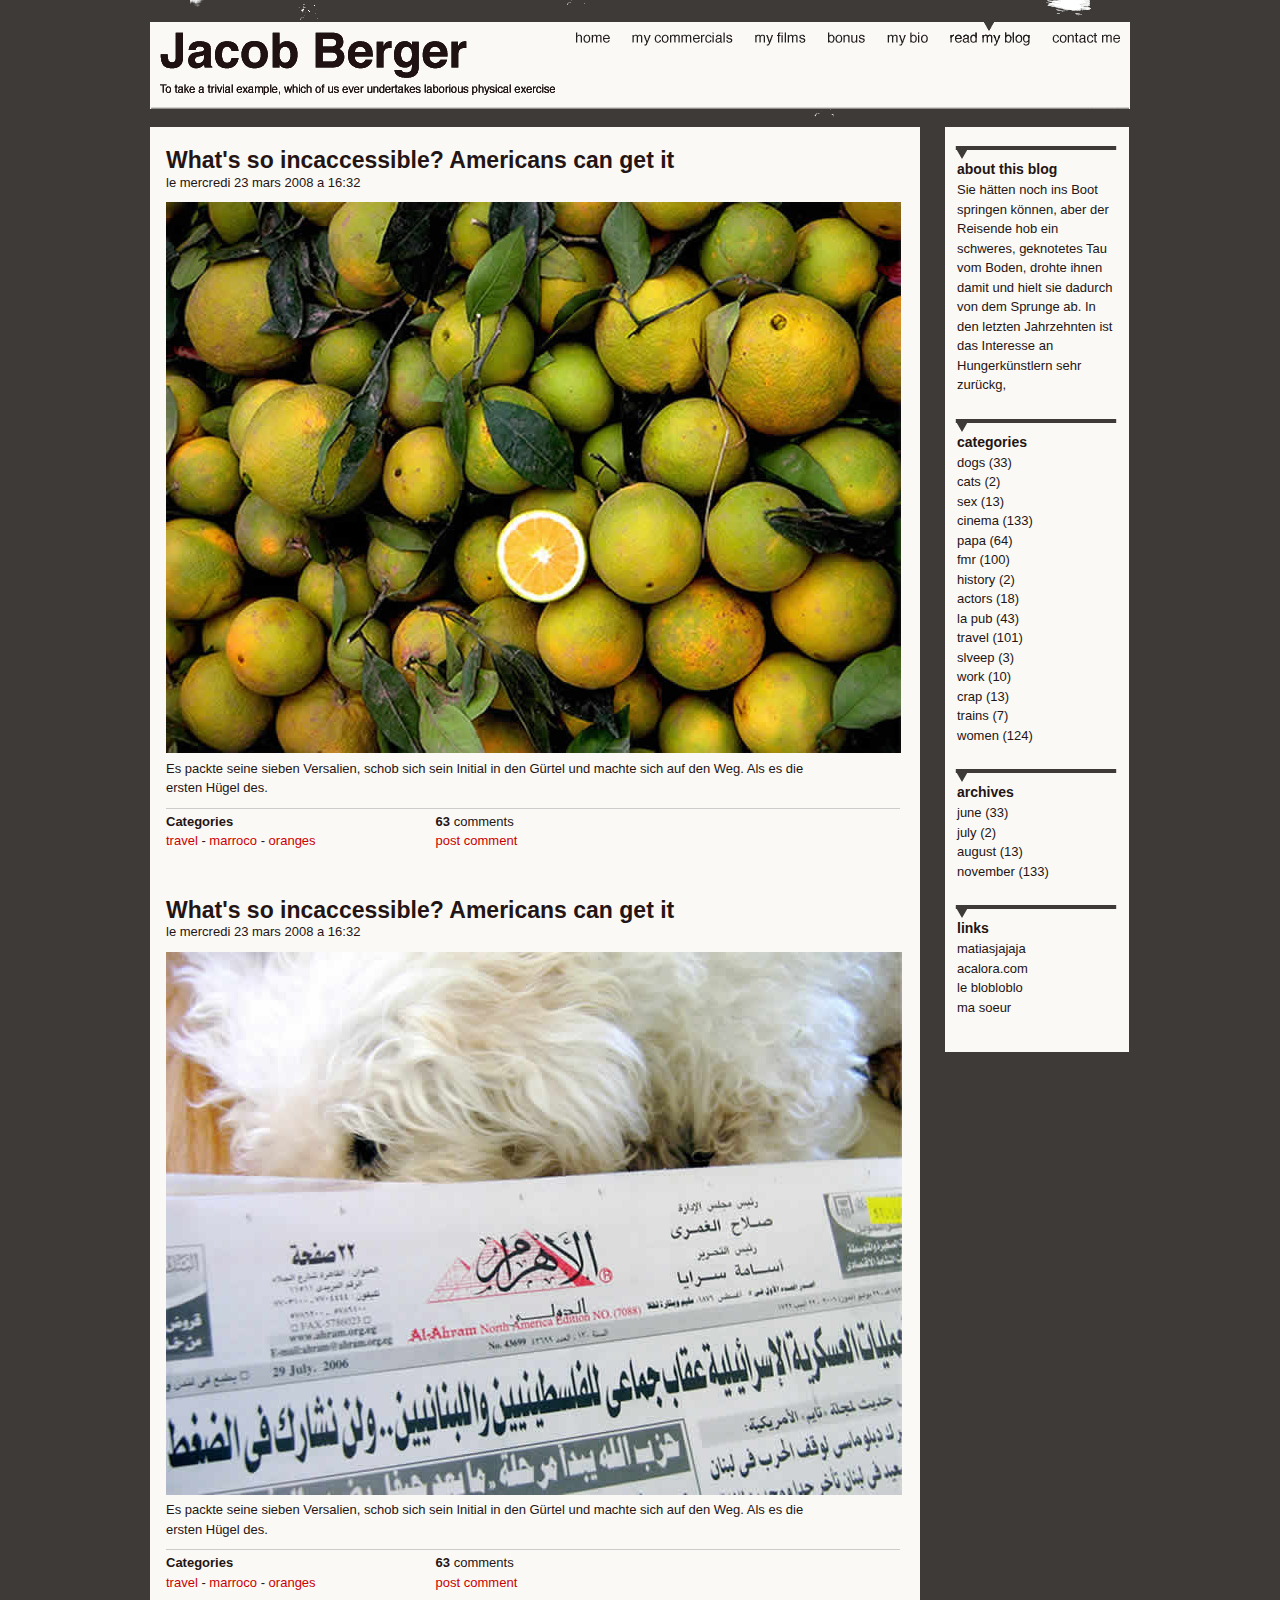
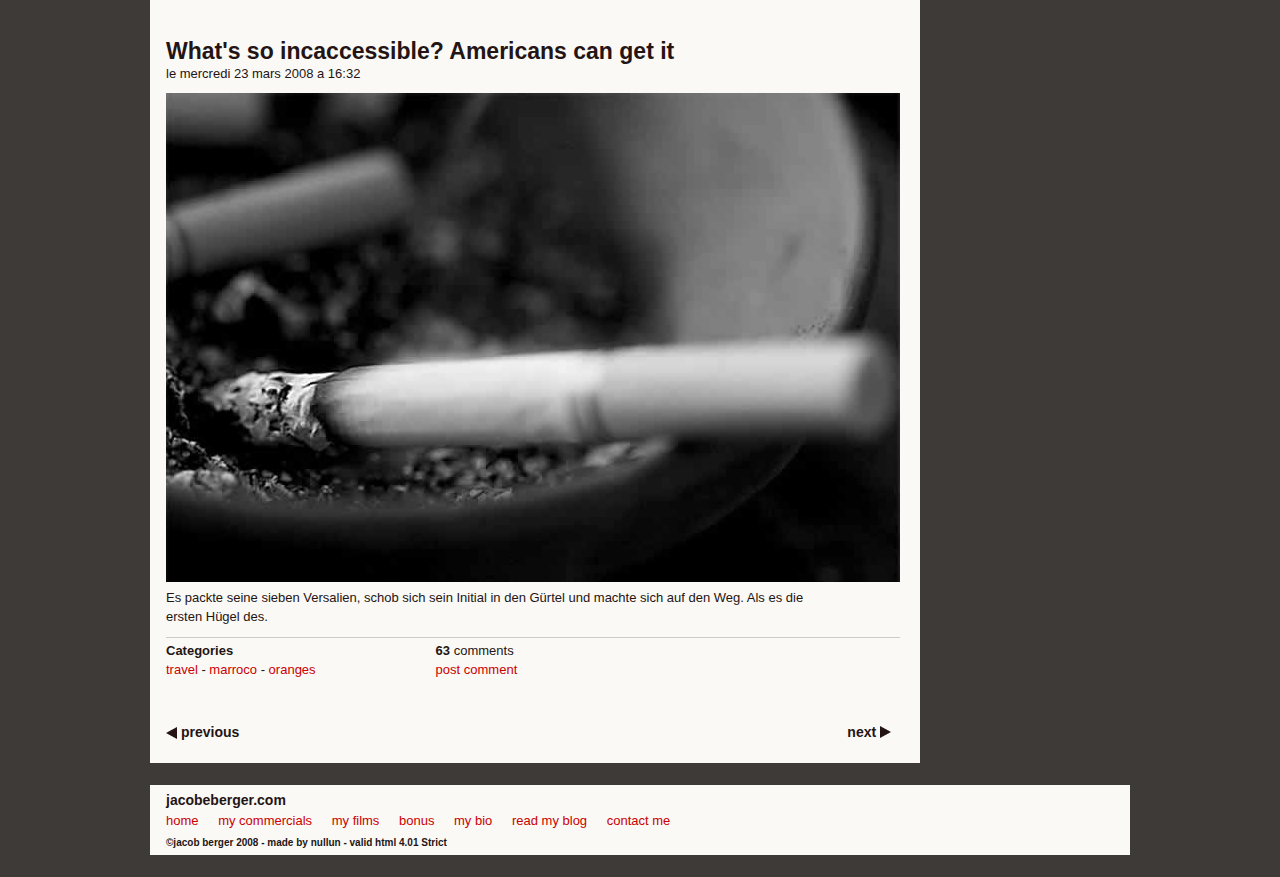
==== commit 1720a0b9: "creacion de estilos para la pantalla de un post. se añadieron algunas clases a el html de post.html" ====
--- a/blog/index.html
+++ b/blog/index.html
@@ -150,7 +150,7 @@
 					<p class="olderPost">
 						<strong><a href="http://some-site.com/">previous</a></strong>
 					</p>
-					<p class="&lt;p&gt; newerPost &lt;/p&gt;">
+					<p class="newerPost">
 						<strong><a href="http://some-site.com/">next</a></strong>
 					</p>
 					<div class="clear"></div>
--- a/blog/css/text.css
+++ b/blog/css/text.css
@@ -0,0 +1 @@
+body{font:13px/1.5 Helvetica,Arial,'Liberation Sans',FreeSans,sans-serif}a:focus{outline:1px dotted invert}hr{border-color:#ccc;border-style:solid;border-width:1px 0 0;clear:both;height:0}h1{font-size:25px}h2{font-size:23px}h3{font-size:21px}h4{font-size:19px}h5{font-size:17px}h6{font-size:15px}ol{list-style:decimal}ul{list-style:square}li{margin-left:30px}p,dl,hr,h1,h2,h3,h4,h5,h6,ol,ul,pre,table,address,fieldset{margin-bottom:20px}--- a/blog/css/blog.css
+++ b/blog/css/blog.css
@@ -0,0 +1,424 @@
+/* estilos blog jacob berger */
+
+
+
+
+/*estilos generales*/
+	body{
+		background: #3d3a38 url(../images/dirt.png) no-repeat center 0;
+		margin:22px 0;
+		color:#241414;
+}
+/* termina estilos generales */
+
+.clear{clear:both;}
+
+
+
+/*cajas principales*/
+	#head{
+		margin:10px auto 18px;
+		width:980px;
+		height:87px;
+		background: url(../images/head-background.png) no-repeat 1px 3px;
+		position:relative;
+		background-color: #FAF9F5;
+	}
+
+	#content{
+		clear:both;
+		margin:10px auto 10px;
+		width:980px;
+	}
+
+
+	#foot{
+		clear:both;
+		margin:0 auto;
+		width:980px;
+		background-color: #FAF9F5;
+	}
+
+	#head, #content, #foot{
+		padding:0;
+	}
+
+
+
+/*termina cajas principales*/
+
+
+
+/*menu principal y contenido encabezado*/
+#mainMenu {
+	float:right;
+	width:544px;
+	height:27px;
+	padding:0;
+	margin:0 10px 0 0;
+	background:url(../images/main-menu-sprite.png);
+	position:relative;
+}
+
+#mainMenu ul{
+
+}
+
+
+#mainMenu li{
+	margin: 0;
+	padding: 0;
+	list-style: none;
+	position: absolute;
+	top: 0;
+}
+
+
+#mainMenu li, #mainMenu a {
+    height: 16px;
+	display: block;
+	text-indent:-5000px;
+}
+
+#memuHome{
+	left: 0;
+	width: 44px;
+}
+
+#menuCommercials {
+	left: 44px;
+	width: 123px;
+	}
+
+#menuFilms{
+	left: 167px;
+	width: 73px;
+}
+
+#menuBonus{
+	left: 240px;
+	width: 60px;
+	}
+
+#menuBio{
+	left: 300px;
+	width: 60px;
+	}
+
+#menuBlogs{
+	left: 360px;
+	width: 107px;
+	}
+
+#menuContact{
+	left: 467px;
+	width: 77px;
+	}
+
+
+#menuBlogs a.menuOn{
+	background: transparent url(../images/main-menu-sprite.png) -360px -28px no-repeat;
+}
+
+
+#memuHome a:hover{
+	background: transparent url(../images/main-menu-sprite.png) 0 -28px no-repeat;
+	}
+
+#menuCommercials a:hover {
+	background: transparent url(../images/main-menu-sprite.png) -44px -28px no-repeat;
+	}
+
+#menuFilms a:hover {
+	background: transparent url(../images/main-menu-sprite.png) -167px -28px no-repeat;
+	}
+
+#menuBonus a:hover{
+	background: transparent url(../images/main-menu-sprite.png) -240px -28px no-repeat;
+	}
+
+#menuBio a:hover {
+	background: transparent url(../images/main-menu-sprite.png) -300px -28px no-repeat;
+	}
+
+#menuBlogs a:hover{
+	background: transparent url(../images/main-menu-sprite.png) -360px -28px no-repeat;
+	}
+
+#menuContact a:hover{
+	background: transparent url(../images/main-menu-sprite.png) -467px -28px no-repeat;
+	}
+
+#head h1{
+	font-size: 42px;
+	text-indent: -1000em;
+	background: url(../images/jacobberger-h1.png) no-repeat 10px 10px;
+	height: 57px;
+	width:317px;
+	display:block;
+	margin:0 0 5px 0;
+}
+
+#head h2{
+	text-indent: -1000em;
+	overflow: hidden;
+	background: url(../images/tagline.png) no-repeat 10px 0;
+	height: 21px;
+	width:405px;
+	display:block;
+	margin:0;
+
+}
+/*termina menu principal y contenido encabezado*/
+
+
+
+
+
+/*columnas izquierda y derecha*/
+#leftCol{
+	float:left;
+	width:770px;
+	padding:0;
+	margin-bottom: 22px;
+	background-color: #FAF9F5;
+
+}
+
+#rightCol{
+	float: left;
+	width:184px;
+	margin:0 0 0 25px;
+	padding:0;
+	background-color: #FAF9F5;
+}
+/*termina columnas izquierda y derecha*/
+
+
+
+
+/*contenido columna izquierda*/
+
+
+#leftCol a:link, #leftCol a:visited{
+	text-decoration: none;
+	color:#cc0000;
+}
+
+#leftCol a:hover{
+	text-decoration: underline;
+}
+
+#leftCol h2 a:link, #leftCol h2 a:visited{
+	text-decoration: none;
+	color:#241414;
+}
+
+#leftCol h2 a:hover{
+	text-decoration: none;
+	color:#cc0000;
+}
+
+#navTime .olderPost a:link,  #navTime .olderPost a:visited, #navTime .newerPost a:link,  #navTime .newerPost a:visited{
+	text-decoration: none;
+	color:#241414;
+}
+
+#navTime .olderPost a:hover, #navTime .newerPost a:hover{
+	text-decoration: none;
+	color:#cc0000;
+}
+
+#leftCol .post, #leftCol .aPost, #commentsOnPost, #commentForm {
+	margin:16px 0 22px 16px;
+}
+
+#leftCol h2{
+	margin:0;
+
+}
+
+p.date{
+	margin:-5px 0 10px 0px ;
+}
+
+p.postLead{
+	margin:0 100px 10px 0;
+	
+}
+
+.postCategories{
+	margin:0 120px 0 0;
+	float:left;
+}
+
+.numberOfComments{
+	float:left;
+}
+
+
+.postCatergoriesTitle{
+	margin:0;
+}
+
+.howManyComments{
+	margin:0;
+}
+
+#leftCol hr{
+	margin:0 20px 3px 0;
+}
+
+
+#navTime{
+	margin:0 0 0 16px;
+	padding-bottom:20px;
+}
+
+p.olderPost{
+	font-size:14px;
+	float:left;
+	margin:0 608px 0 0;
+	padding-left: 15px;
+	background:url(../images/arrows-left.png) no-repeat 0 5px;
+}
+
+p.newerPost{
+	font-size:14px;
+	float:left;
+	margin:0;
+	padding-right: 15px;
+	background:url(../images/arrows-right.png) no-repeat right 4px;
+}
+
+/*termina contenido columna izquierda*/
+
+
+
+/*comentarios a un post*/
+
+#commentsOnPost li{
+	margin:0;
+	list-style: none;
+}
+
+
+#commentsOnPost p.comment{
+	margin:0 40px 8px 0;
+}
+
+#commentsOnPost .commentNumber{
+	float:left;
+	padding:0 10px 0 0;
+	font-weight: bold;
+}
+
+#commentsOnPost .commentBy{
+	font-size:11px;
+}
+
+/*termina comentarios a un post*/
+
+
+
+/*formulario de comentario a un post*/
+#commentForm br{
+	margin:0 0 14px 0;
+}
+
+#commentForm label{
+	float:left;
+	display:block;
+	width:80px;
+}
+
+#commentForm .sendMe{
+	float: left;
+	display: block;
+	margin: 0 14px 0 11% ;
+}
+
+#commentForm legend{
+	font-size:16px;
+	font-weight:bold;
+	margin:0 0 10px 0;
+}
+
+
+/*termina formulario de comentario a un post*/
+
+/*contenido columna derecha*/
+#rightCol .rightContainer{
+	width:162px;
+	background:url(../images/head-rightcol.png) no-repeat 10px top;
+	margin:18px 0 0 0;
+	padding:14px 0 5px 12px;
+}
+
+#rightCol .rightContainer a:link, #rightCol .rightContainer a:visited{
+	text-decoration:none;
+	color:#241414;
+} 
+
+#rightCol .rightContainer a:hover{
+	color:#cc0000;
+	
+}
+
+
+#rightCol .rightContainer h4{
+	font-size:14px;
+	margin:0;
+}
+
+#rightCol .rightContainer p, #rightCol .rightContainer ul{
+	margin:0;
+}
+
+#rightCol .rightContainer li{
+	list-style: none;
+	margin:0;
+}
+
+#rightCol .pushDown.rightContainer{
+	margin-bottom:30px;
+}
+
+/*termina contenido columna derecha*/
+
+
+
+/*contenido footer*/
+#foot a:link, #foot a:visited {
+	color:#241414;
+	text-decoration: none;
+}
+
+#foot li a:link, #foot li a:visited {
+	color:#cc0000;
+	text-decoration: none;
+}
+
+#foot h4{
+	font-size: 14px;
+	font-weight: bold;
+	margin:0 0 0 16px;
+	padding-top: 5px;
+}
+
+#foot h6{
+	font-size: 10px;
+	font-weight: bold;
+	margin:0 0 0 16px;
+	padding-bottom: 5px;
+}
+
+#foot ul{
+	margin: 0 0 5px 0;
+}
+
+#foot li{
+	display:inline;
+	margin:0 0 0 16px;
+}
+/*termina contenido footer*/